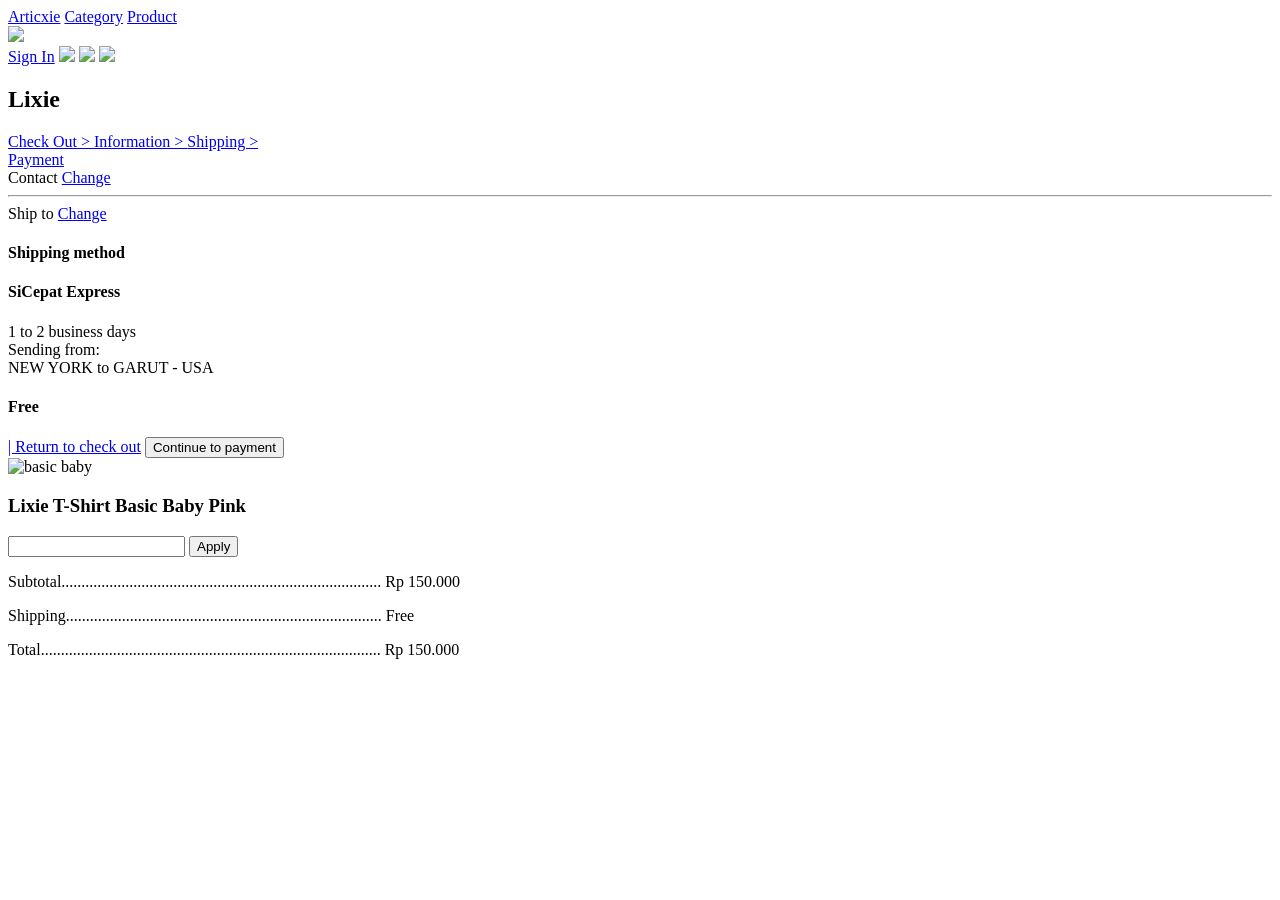
==== payment/index.html @ ab23377d "Create index.html" ====
<!DOCTYPE html>
<html>
<head>
    <meta charset="UTF-8">
    <meta name="viewport" content="width=device-width, initial-scale=1.0">
    <link rel="stylesheet" href="constyle.css">
    <title>Payment</title>
</head>
<body>
    <div class="container">
        <header class="lixie-header">
            <div class="header-left">
                <a href="#articxie">Articxie</a>
                <a href="#category">Category</a>
                <a href="#product">Product</a>
            </div>
            <div class="header-center">
                <a href="home"><img src="Logo Lixie 1.png"></a>
            </div>
            <div class="header-right">
                <a href="sign-in">Sign In</a>
                <a href="search"><img src="search.png"></a>
                <a href="wishlist"><img src="wishlist.png"></a>
                <a href="cart"><img src="cart.png"></a>
            </div>
        </header>
    </div>
    <div class="main-container">
        <div class="container-1">
            <h2>Lixie</h2>
            <div class="flow">
                <div class="red-flow">
                    <a href="#checkout">Check Out > </a>
                    <a href="#information">Information > </a>
                    <a href="#shipping">Shipping > </a>
                </div>
                <div class="white-flow">
                    <a href="#payment">Payment </a>
                </div>
            </div>
            <div class="detail-contact">
                <div class="change">
                    <a>Contact</a>
                    <a class="margin-change" href="#change-contact">Change</a>
                </div>
                <hr>
                <div class="change">
                    <a>Ship to</a>
                    <a class="margin-change" href="#change-ship">Change</a>
                </div>
            </div>
            <div class="deliver-method">
                <h4>Shipping method</h4>
                <div class="sicepat">
                    <div class="flex-content">
                        <div class="content-1">
                            <h4>SiCepat Express</h4>
                            <p>
                                1 to 2 business days<br>
                                Sending from: <br> NEW YORK to GARUT - USA
                            </p>
                        </div>
                        <div class="content-2">
                            <h4>Free</h4>    
                        </div>
                    </div>
                </div>
            </div>
            <div class="nav-button">
                <a href="#checkout"> | Return to check out</a>
                <button type="submit">Continue to payment</button>
            </div>
        </div>
        <div class="wall"></div>
        <div class="container-2">
            <div class="product">
                <img src="Scythtaker.png" alt="basic baby" width="239" height="268">
                <h3>Lixie T-Shirt Basic Baby Pink</h3>
            </div>
            <div class="discount-price">
                <input type="text">
                <button type="submit">Apply</button>
            </div>
            <div class="detail-price">
                <p>Subtotal................................................................................ Rp 150.000</p>
                <p>Shipping............................................................................... Free</p>
                <p>Total..................................................................................... Rp 150.000</p>
            </div>
        </div>
    </div>
</body>
</html>
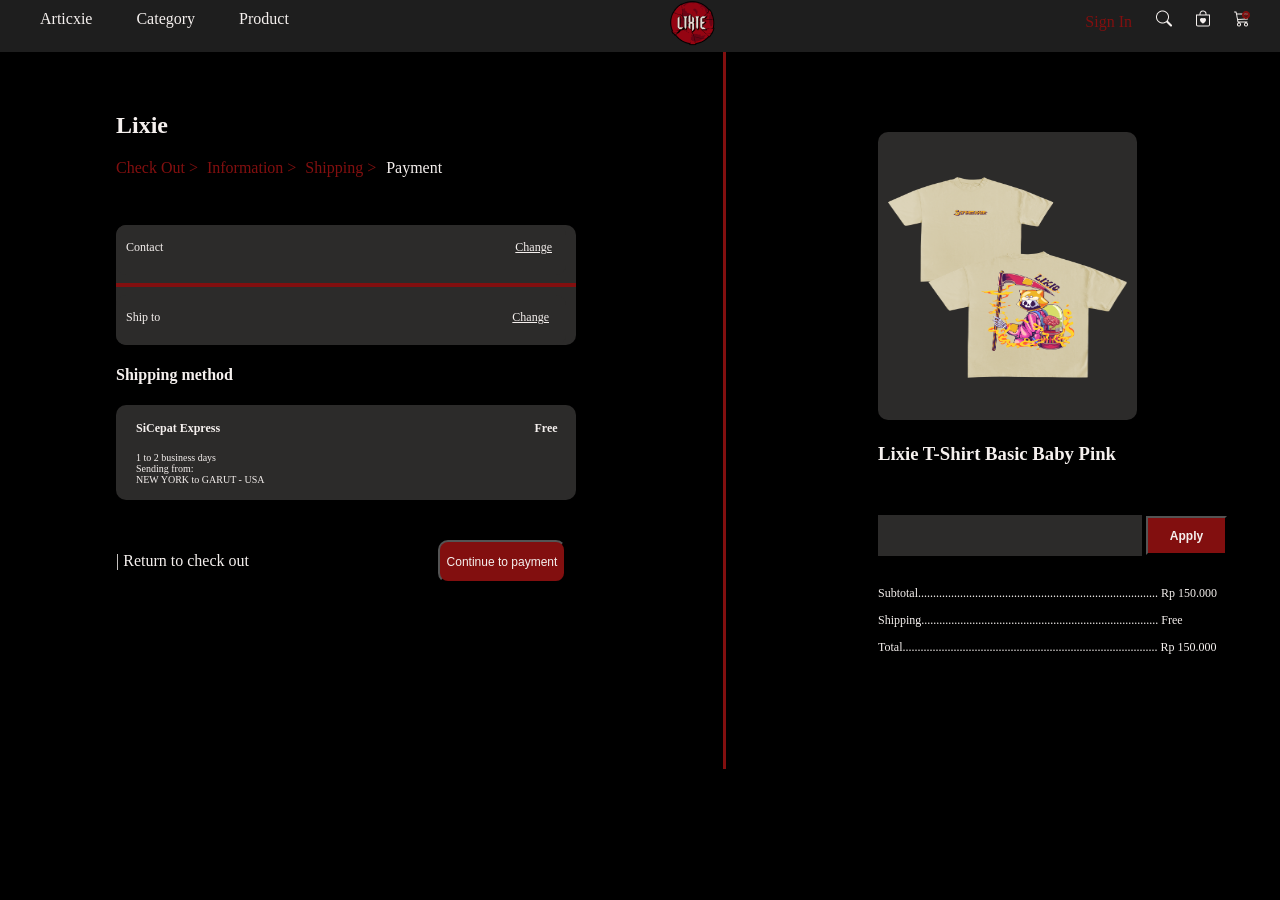
==== commit c1607f4e: "Update index.html" ====
--- a/payment/index.html
+++ b/payment/index.html
@@ -38,38 +38,41 @@
                     <a href="#payment">Payment </a>
                 </div>
             </div>
-            <div class="detail-contact">
-                <div class="change">
-                    <a>Contact</a>
-                    <a class="margin-change" href="#change-contact">Change</a>
+            <form action="#">
+                <div class="detail-contact">
+                    <div class="change">
+                        <a>Contact</a>
+                        <a class="margin-change" href="#change-contact">Change</a>
+                    </div>
+                    <hr>
+                    <div class="change">
+                        <a>Ship to</a>
+                        <a class="margin-change" href="#change-ship">Change</a>
+                    </div>
                 </div>
-                <hr>
-                <div class="change">
-                    <a>Ship to</a>
-                    <a class="margin-change" href="#change-ship">Change</a>
-                </div>
-            </div>
-            <div class="deliver-method">
-                <h4>Shipping method</h4>
-                <div class="sicepat">
-                    <div class="flex-content">
-                        <div class="content-1">
-                            <h4>SiCepat Express</h4>
-                            <p>
-                                1 to 2 business days<br>
-                                Sending from: <br> NEW YORK to GARUT - USA
-                            </p>
-                        </div>
-                        <div class="content-2">
-                            <h4>Free</h4>    
+                <div class="deliver-method">
+                    <h4>Shipping method</h4>
+                    <div class="sicepat">
+                        <div class="flex-content">
+                            <div class="content-1">
+                                <h4>SiCepat Express</h4>
+                                <p>
+                                    1 to 2 business days<br>
+                                    Sending from: <br> NEW YORK to GARUT - USA
+                                </p>
+                            </div>
+                            <div class="content-2">
+                                <h4>Free</h4>    
+                            </div>
                         </div>
                     </div>
                 </div>
-            </div>
-            <div class="nav-button">
-                <a href="#checkout"> | Return to check out</a>
-                <button type="submit">Continue to payment</button>
-            </div>
+                <div class="nav-button">
+                    <a href="#checkout"> | Return to check out</a>
+                    <button type="submit">Continue to payment</button>
+                </div>
+            </form>
+            
         </div>
         <div class="wall"></div>
         <div class="container-2">
--- a/payment/constyle.css
+++ b/payment/constyle.css
@@ -0,0 +1,190 @@
+body {
+    margin: 0;
+    background-color: black;
+}
+.container {
+    width: 100%;
+    background-color: #1E1E1E;
+}
+.container .lixie-header {
+    display: flex;
+    justify-content: space-between;
+}
+
+.container .lixie-header .header-left {
+    padding: 10px 0px 0px 20px;
+}
+
+.container .lixie-header .header-left a{
+    text-decoration: none;
+    padding: 20px;
+
+    color: #F5F0EE;
+}
+
+.container .lixie-header .header-right {
+    padding: 10px 20px 0px 0px;
+}
+
+.container .lixie-header .header-right a{
+    text-decoration: none;
+    padding: 10px;
+
+    color: #820F0F;
+}
+
+.container-1 {
+    margin: 40px 105px 186px 116px;
+
+    color: #F5F0EE;
+}
+
+.container-1 .flow {
+    display: flex;
+}
+
+.container-1 .flow .red-flow a{
+    text-decoration: none;
+    padding-right: 5px;
+    color: #820F0F;
+}
+.container-1 .flow .white-flow a{
+    text-decoration: none;
+    padding-left: 5px;
+    color: #F5F0EE;
+}
+.container-1 .detail-contact {
+    margin-top: 48px;
+    margin-bottom: 20px;
+    border-radius: 10px;
+
+    background-color: #2c2b2a;
+}
+
+.container-1 .detail-contact hr {
+    border: 2px #820F0F solid;
+}
+
+.container-1 .detail-contact .change{
+    width: 440px;
+    height: 50px;
+    display: flex;
+    outline: none;
+    font-size: 12px;
+    padding-left: 10px;
+    border-radius: 10px;
+
+    color: #F5F0EE;
+    background-color: #2c2b2a;
+}
+
+.container-1 .detail-contact .change a {
+    margin-top: 15px;
+}
+
+.container-1 .detail-contact .change .margin-change {
+    margin-left: 352px;
+
+
+    color: #F5F0EE;
+}
+
+.container-1 .deliver-method {
+    padding-bottom: 20px;
+}
+
+.container-1 .deliver-method .sicepat {
+    width: 440px;
+    border-radius: 10px;
+    padding: 0px 0px 5px 20px;
+
+    color: #F5F0EE;
+    background-color: #2c2b2a;
+}
+
+.container-1 .deliver-method .sicepat .flex-content {
+    display: flex;
+}
+
+.container-1 .deliver-method .sicepat .flex-content .content-1 h4 {
+    font-size: 12px;
+}
+
+.container-1 .deliver-method .sicepat .flex-content .content-1 p{
+    font-size: 10px;
+}
+.container-1 .deliver-method .sicepat .flex-content .content-2 {
+    font-size: 12px;
+    margin-left: 270px;
+}
+
+.container-1 .nav-button {
+    margin-top: 20px;
+}
+
+.container-1 .nav-button a {
+    text-decoration: none;
+    color: #F5F0EE;
+}
+
+.container-1 .nav-button button {
+    width: 128px;
+    height: 43px;
+    margin-left: 185px;
+    border-radius: 10px;
+    font-size: 12px;
+    outline: none;
+
+    color: #F5F0EE;
+    background-color: #820F0F;
+}
+
+.main-container .wall {
+    border-left: 3px #820F0F solid;
+    width: 0px;
+    margin-left: 42px;
+}
+
+.container-2 {
+    margin: 80px 0px 0px 152px;
+
+    color: #F5F0EE;
+}
+.container-2 .product {
+    margin-bottom: 50px;
+}
+.container-2 .product img{
+    background-color: #2c2b2a;
+    padding: 10px;
+    border-radius: 10px;
+}
+
+.container-2 .discount-price input {
+    width: 252px;
+    height: 39px;
+    outline: none;
+    border: none;
+    padding-left: 10px;
+
+    color: #F5F0EE;
+    background-color: #2c2b2a;
+}
+
+.container-2 .discount-price button {
+    width: 81px;
+    height: 39px;
+    font-size: 12px;
+    font-weight: bold;
+
+    color: #F5F0EE;
+    background-color: #820F0F;
+}
+
+.container-2 .detail-price{
+    font-size: 12px;
+    margin-top: 30px;
+}
+
+.main-container {
+    display: flex;
+}
